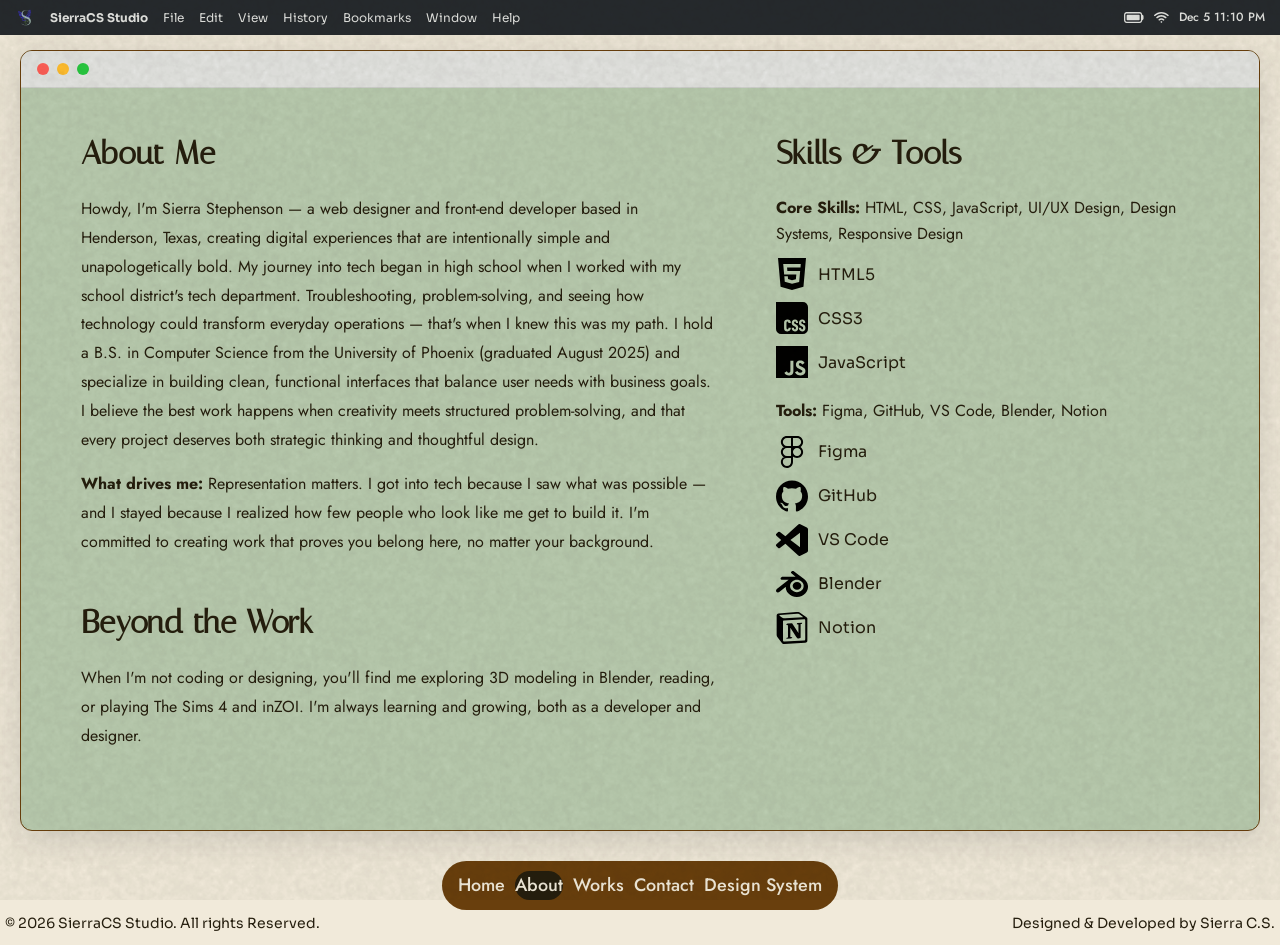
==== about.html @ 652b2f8f "Initial commit: Portfolio Site" ====
<!DOCTYPE html>
<html lang="en">
<head>
    <meta charset="UTF-8">
    <meta name="viewport" content="width=device-width, initial-scale=1.0">
    <title>About Me</title>
    <link rel="icon" type="favicon" href="./assets/images/favicon-fullcolor.svg">
    <link rel="stylesheet" href="./css/global.css">
    <link rel="stylesheet" href="./css/about.css">
</head>
<body>
    <main class="about-main">
        <div class="about-container">
            <div class="about-left">
                <section class="about-me">
                    <h2>About Me</h2>
                    <p>Howdy, I'm Sierra Stephenson — a web designer and front-end developer based in Henderson, Texas, creating 
                        digital experiences that are intentionally simple and unapologetically bold. My journey into tech began in 
                        high school when I worked with my school district's tech department. Troubleshooting, problem-solving, and 
                        seeing how technology could transform everyday operations — that's when I knew this was my path. I hold a 
                        B.S. in Computer Science from the University of Phoenix (graduated August 2025) and specialize in building 
                        clean, functional interfaces that balance user needs with business goals. I believe the best work happens when 
                        creativity meets structured problem-solving, and that every project deserves both strategic thinking and 
                        thoughtful design.</p>
                        <p><strong>What drives me:</strong> Representation matters. I got into tech because I saw what was possible — 
                            and I stayed because I realized how few people who look like me get to build it. I'm committed to creating 
                            work that proves you belong here, no matter your background.</p>
                </section>
                <section class="beyond-work">
                    <h2>Beyond the Work</h2>
                    <p>When I'm not coding or designing, you'll find me exploring 3D modeling in Blender, reading, or playing The 
                        Sims 4 and inZOI. I'm always learning and growing, both as a developer and designer.</p>
                </section>
            </div>
            <div class="about-right">
                <section class="skills-tools">
                    <h2>Skills & Tools</h2>
                    <div class="skills-text">
                        <p><strong>Core Skills:</strong> HTML, CSS, JavaScript, UI/UX Design, Design Systems, Responsive Design</p>
                    </div>
                    <div class="skills-grid">
                        <div class="skill-item">
                            <img src="./assets/images/icons/html5.svg" alt="HTML5">
                            <span>HTML5</span>
                        </div>
                        <div class="skill-item">
                            <img src="./assets/images/icons/css.svg" alt="CSS3">
                            <span>CSS3</span>
                        </div>
                        <div class="skill-item">
                            <img src="./assets/images/icons/javascript.svg" alt="JavaScript">
                            <span>JavaScript</span>
                        </div>
                    </div>
                        <div class="tools-text">
                            <p><strong>Tools:</strong> Figma, GitHub, VS Code, Blender, Notion</p>
                        </div>
                    <div class="skills-grid">
                        <div class="skill-item">
                            <img src="./assets/images/icons/figma.svg" alt="Figma">
                            <span>Figma</span>
                        </div>
                        <div class="skill-item">
                            <img src="./assets/images/icons/github.svg" alt="GitHub">
                            <span>GitHub</span>
                        </div>
                        <div class="skill-item">
                            <img src="./assets/images/icons/vscode.svg" alt="VS Code">
                            <span>VS Code</span>
                        </div>
                        <div class="skill-item">
                            <img src="./assets/images/icons/blender.svg" alt="Blender">
                            <span>Blender</span>
                        </div>
                        <div class="skill-item">
                            <img src="./assets/images/icons/notion.svg" alt="Notion">
                            <span>Notion</span>
                        </div>
                    </div>
                </section>
            </div>
        </div>
    </main>
    <script src="./js/global.js"></script>
    <script src="./js/menu.js"></script>
</body>
</html>
---- css/global.css ----
/* FONT-FACE */
@font-face {
    font-family: 'Italiana';
    src: url('../assets/fonts/italiana-regular.woff2') format('woff2');
    font-weight: normal;
    font-style: normal;
    font-display: swap;
}

@font-face {
    font-family: 'Sora';
    src: url('../assets/fonts/sora-regular.woff2') format('woff2');
    font-weight: 100 900;
    font-style: normal;
    font-display: swap;
}

@font-face {
    font-family: 'Jost';
    src: url('../assets/fonts/jost-regular.woff2') format('woff2');
    font-weight: 100 900;
    font-style: normal;
    font-display: swap;
}

@font-face {
    font-family: 'Jost';
    src: url('../assets/fonts/jost-italic.woff2') format('woff2');
    font-weight: 100 900;
    font-style: italic;
    font-display: swap;
}

/* Brand Colors*/
:root {
    --Onyx: #262A2E;
    --Mist: #ABBFB8;
    --Matcha: #B9CBAF;
    --Oat: #F1EADA;
    --Eucalyptus: #3E5034;
    --Pine: #40534C;
    --Cedar: #693F0D;
    --Espresso: #251E0E;
    --Ash: #E3E4E1;

}

/* GLOBAL STYLES */
* {
    margin: 0;
    padding: 0;
    box-sizing: border-box;
}

body {
    font-family: 'Sora', sans-serif;
    background-color: var(--Oat);
    color: var(--Espresso);
    line-height: 1.6;
    -webkit-font-smoothing: antialiased;
    opacity: 1;
}

body::after {
    content: '';
    position: fixed;
    top: 0;
    left: 0;
    width: 100%;
    height: 100%;
    background-image: url('../assets/images/Noise.png');
    background-repeat: repeat;
    opacity: 0.6;
    pointer-events: none;
    z-index: 9998;
}

/* SHARED COMPONENT */
/* Menu bar styles (used across all pages) */
.menu-bar {
    position: fixed;
    top: 0;
    left: 0;
    width: 100%;
    height: 35px;
    background-color: var(--Onyx);
    color: var(--Ash);
    padding: 0 15px;
    display: flex;
    justify-content: space-between;
    align-items: center;
    z-index: 1000;
}

.menu-logo {
    height: 20px;
    width: 20px;
    object-fit: contain;
}

.menu-icon {
    height: 20px;
    width: 20px;
    object-fit: contain;
}

.wifi-menu-icon {
    height: 15px;
    width: 15px;
    object-fit: contain;
}

.menu-left {
    display: flex;
    align-items: center;
    gap: 15px;
    font-size: 12px;
}

.menu-text {
    font-weight: bold;
}

.menu-right {
    display: flex;
    align-items: center;
    gap: 10px;
}

.date-time {
    font-family: 'Jost';
    font-weight: 500;
    font-size: 12px;
}

/* Sleep Overlay styling */
.sleep-overlay {
    opacity: 0;
    pointer-events: none;
    position: fixed;
    width: 100%;
    height: 100%;
    background-color: var(--Onyx);
    z-index: 9999;
    transition: opacity 400ms linear;
}

/* Logo Menu */
.logo-menu {
    position: fixed;
    top: 35px;
    left: 15px;
    display: none;
    background-color: var(--Espresso);
    border: solid 2px var(--Cedar);
    border-radius: 10px;
    width: 206px;
    margin-top: 4px;
    margin-left: 2px;
    opacity: 0.9;
    padding: 6px;
}
.logo-menu.active {
    display: block;
}

.menu-item {
    display: block;
    width: 100%;
    text-align: left;
    border: none;
    padding: 4px 8px;
    font-family: 'Jost';
    background: transparent;
    color: var(--Oat);
    font-weight: 400;
    font-size: 12px;
}

.menu-item:hover {
    background-color: var(--Cedar);
    border-radius: 5px;
    cursor: pointer;
}

.menu-group {
    width: 100%;
}

.menu-divider {
    width: auto;
    height: .50px;
    background-color: var(--Oat);
    margin: 0 8px;
}

/* About This Website */
.about-backdrop {
    opacity: 0;
    background-color: var(--Espresso);
    width: 100%;
    height: 100%;
    position: fixed;
    pointer-events: none;
    z-index: 2000;
    transition: opacity 400ms linear;
}

.about-modal {
    position: fixed;
    top: 50%;
    left: 50%;
    transform: translate(-50%, -50%);
    background-color: var(--Espresso);
    border-radius: 10px;
    width: 388px;
    z-index: 3000;
    opacity: 0;
    pointer-events: none;
    border: solid 2px var(--Cedar);
    padding: 10px;
    font-family: 'Jost';
}

#primaryLogo {
    display: block;
    margin: 0 auto;
    width: 100px;
    height: 100px;
}

.about-menu {
    text-align: center;
    margin-bottom: 20px;
}

.about-buttons {
    display: flex;
    align-items: center;
    gap: 6px;
    padding: 2px;
    margin: 2px;
}
.about-buttons button {
    width: 14px;
    height: 14px;
    border-radius: 50%;
    border: none;
    cursor: pointer;
}
#closeAbout {
    background-color: var(--Cedar);
    color: var(--Oat);
    font-weight: 700;
    font-size: 10px;
    text-align: center;
}

.decorative-button {
    background-color: var(--Eucalyptus);
}

#websiteName, #versionInfo, #type, #version, #year, #frameworks, #status, #rights {
    color: var(--Oat);
}

#websiteName {
    font-weight: 600;
    font-size: 24px;
}

.about-item {
    color: var(--Oat);
}

.website-stats {
    text-align: left;
    padding-left: 15px;
    font-size: 16px;
}
.website-stats p {
    margin-bottom: 8px;
}

#rights {
    font-size: 14px;
}

/* Footer and Navigation Styling */
.footer-nav {
    width: 100%;
    padding: 10px 5px;
    background: transparent;
}

.main-nav {
    background-color: var(--Cedar);
    border-radius: 50px;
    display: flex;
    gap: 10px;
    padding: 10px 16px;
    width: fit-content;
    margin: 0 auto;
    margin-bottom: 2px;
}
.main-nav a {
    color: var(--Oat);
    text-decoration: none;
    font-family: 'Jost';
    font-weight: 500;
    font-size: 18px;
}
.main-nav a.active {
    background-color: var(--Espresso);
    border-radius: 50px;

}

.footer-bottom {
    display: flex;
    justify-content: space-between;
    font-family: 'Sora';
    font-weight: 400;
    font-size: 14px;
}


/* App Window Styling */
.app-window {
    background-color: var(--Matcha);
    border-radius: 12px;
    box-shadow: 0 8px 32px rgba(38, 42, 46, 0.15);
    margin: 50px 20px 20px 20px;
    overflow: hidden;
    flex: 1;
    border: 1px solid var(--Cedar);
}

.window-controls {
    display: flex;
    align-items: center;
    gap: 8px;
    padding: 12px 16px;
    background-color: var(--Ash);
    border-bottom: 1px solid rgba(38, 42, 46, 0.1);
}

.window-btn {
    width: 12px;
    height: 12px;
    border-radius: 50%;
    border: none;
    cursor: default;
}

.close-btn {
    background-color: #ff5f57;
}
.minimize-btn {
    background-color: #febc2e;
}
.maximize-btn {
    background-color: #28c840;
}

.window-content {
    padding: 0;
    overflow-y: auto;
}
---- css/about.css ----
/* FONT-FACE */
@font-face {
    font-family: 'Italiana';
    src: url('../assets/fonts/italiana-regular.woff2') format('woff2');
    font-weight: normal;
    font-style: normal;
    font-display: swap;
}

@font-face {
    font-family: 'Sora';
    src: url('../assets/fonts/sora-regular.woff2') format('woff2');
    font-weight: 100 900;
    font-style: normal;
    font-display: swap;
}

@font-face {
    font-family: 'Jost';
    src: url('../assets/fonts/jost-regular.woff2') format('woff2');
    font-weight: 100 900;
    font-style: normal;
    font-display: swap;
}

@font-face {
    font-family: 'Jost';
    src: url('../assets/fonts/jost-italic.woff2') format('woff2');
    font-weight: 100 900;
    font-style: italic;
    font-display: swap;
}

/* Brand Colors*/
:root {
    --Onyx: #262A2E;
    --Mist: #ABBFB8;
    --Matcha: #B9CBAF;
    --Oat: #F1EADA;
    --Eucalyptus: #3E5034;
    --Pine: #40534C;
    --Cedar: #693F0D;
    --Espresso: #251E0E;
    --Ash: #E3E4E1;

}

body {
    min-height: 100vh;
    display: flex;
    flex-direction: column;
}

main {
    flex: 1;
}

/* About Info Styling */
.about-main {
    padding: 40px 60px;
    min-height: 80vh;
}

.about-container {
    display: flex;
    gap: 60px;
    width: 100%;
}

.about-left {
    flex: 1.5;
}
.about-right {
    flex: 1;
}

/* Skills & Tools */
.skill-item {
    display: flex;
    align-items: center;
    gap: 10px;
}

.skill-item img {
    width: 32px;
    height: 32px;
}

.skills-grid {
    display: flex;
    flex-direction: column;
    gap: 12px;
    margin-bottom: 20px;
}

/* Section Spacing */
.about-me, .beyond-work {
    margin-bottom: 40px;
}

.skills-text, .tools-text {
    margin-bottom: 12px;
}

/* Headings & Body Styling */
.about-me h2, .skills-tools h2, .beyond-work h2 {
    font-family: 'Italiana', serif;
    font-size: 2rem;
    color: var(--Espresso);
    margin-bottom: 16px;
}

.about-me p, .beyond-work p {
    font-family: 'Jost', sans-serif;
    font-size: 16px;
    line-height: 1.8;
    color: var(--Espresso);
    margin-bottom: 16px;
}

.skills-text p, .tools-text p {
    font-family: 'Jost', sans-serif;
    font-size: 16px;
    color: var(--Espresso);
    margin-bottom: 12px;
}
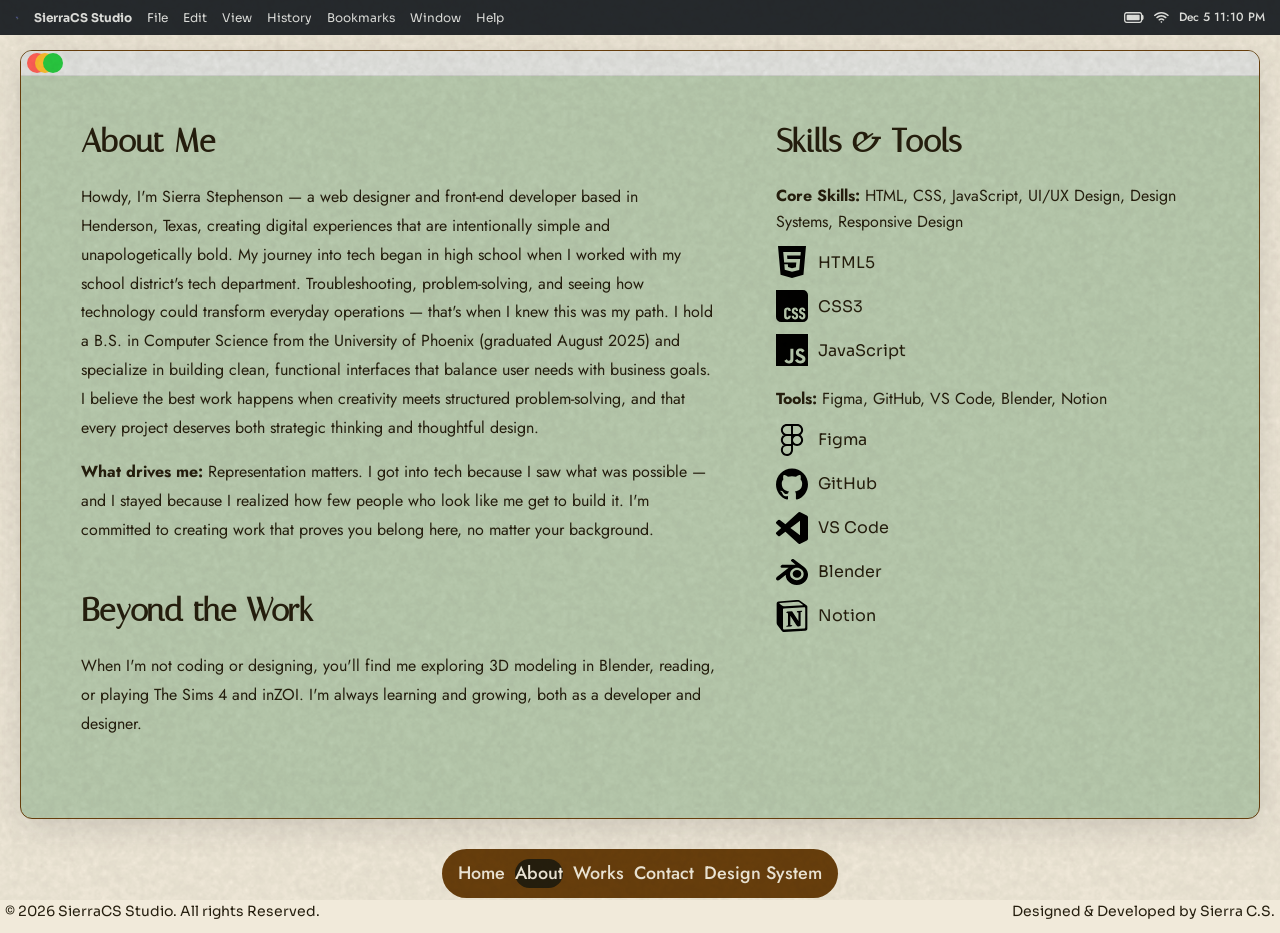
==== commit 32a3116c: "Improve Lighthouse scores: WebP images, WebM video, aria-labals, touch targets, meta descriptions" ====
--- a/about.html
+++ b/about.html
@@ -3,6 +3,7 @@
 <head>
     <meta charset="UTF-8">
     <meta name="viewport" content="width=device-width, initial-scale=1.0">
+    <meta name="description" content="Learn about Sierra Stephenson — a front-end developer and designer based in Henderson, Texas, building intentionally simple but unapologetically bold digital experiences.">
     <title>About Me</title>
     <link rel="icon" type="favicon" href="./assets/images/favicon-fullcolor.svg">
     <link rel="stylesheet" href="./css/global.css">
--- a/css/global.css
+++ b/css/global.css
@@ -159,8 +159,23 @@
     margin-left: 2px;
     opacity: 0.9;
     padding: 6px;
+    z-index: 1001;
 }
 .logo-menu.active {
+    display: block;
+}
+
+.logo-menu-backdrop {
+    display: none;
+    position: fixed;
+    top: 0;
+    left: 0;
+    width: 100%;
+    height: 100%;
+    background: rgba(38, 42, 46, 0.3);
+    z-index: 999;
+}
+.logo-menu-backdrop.active {
     display: block;
 }
 
@@ -366,4 +381,94 @@
 .window-content {
     padding: 0;
     overflow-y: auto;
+}
+
+/* Mobile Sizing */
+/* Tablet */
+@media (max-width: 768px) {
+    .menu-left {
+        gap: 10px;
+    }
+    .menu-subtext {
+        display: none;
+    }
+    .about-modal {
+        width: 340px;
+    }
+    .main-nav {
+        gap: 6px;
+        padding: 8px 12px;
+    }
+    .main-nav a {
+        font-size: 15px;
+    }
+    .app-window {
+        margin: 45px 12px 12px 12px;
+    }
+}
+
+/* Phone */
+@media (max-width: 480px) {
+    .menu-bar {
+        padding: 0 10px;
+    }
+    .menu-left {
+        gap: 8px;
+    }
+    .menu-text {
+        font-size: 11px;
+    }
+    .menu-right {
+        gap: 6px;
+    }
+    .date-time {
+        font-size: 10px;
+    }
+    .about-modal {
+        width: 90%;
+        max-width: 320px;
+        padding: 16px;
+    }
+    .website-stats {
+        font-size: 14px;
+    }
+    .main-nav {
+        gap: 4px;
+        padding: 6px 10px;
+        flex-wrap: wrap;
+        justify-content: center;
+    }
+    .main-nav a {
+        font-size: 13px;
+    }
+    .footer-bottom {
+        flex-direction: column;
+        gap: 4px;
+        text-align: center;
+        font-size: 11px;
+    }
+    .app-window {
+        margin: 42px 8px 8px 8px;
+    }
+    .logo-menu {
+        width: 180px;
+        font-size: 11px;
+    }
+}
+
+/* Touch target sizing for accessibility */
+.window-btn {
+    position: relative;
+    padding: 10px;
+    margin: -10px;
+}
+
+.modal-close {
+    padding: 12px;
+    margin: -12px;
+}
+
+.menu-logo {
+    padding: 8px;
+    margin: -8px;
 }
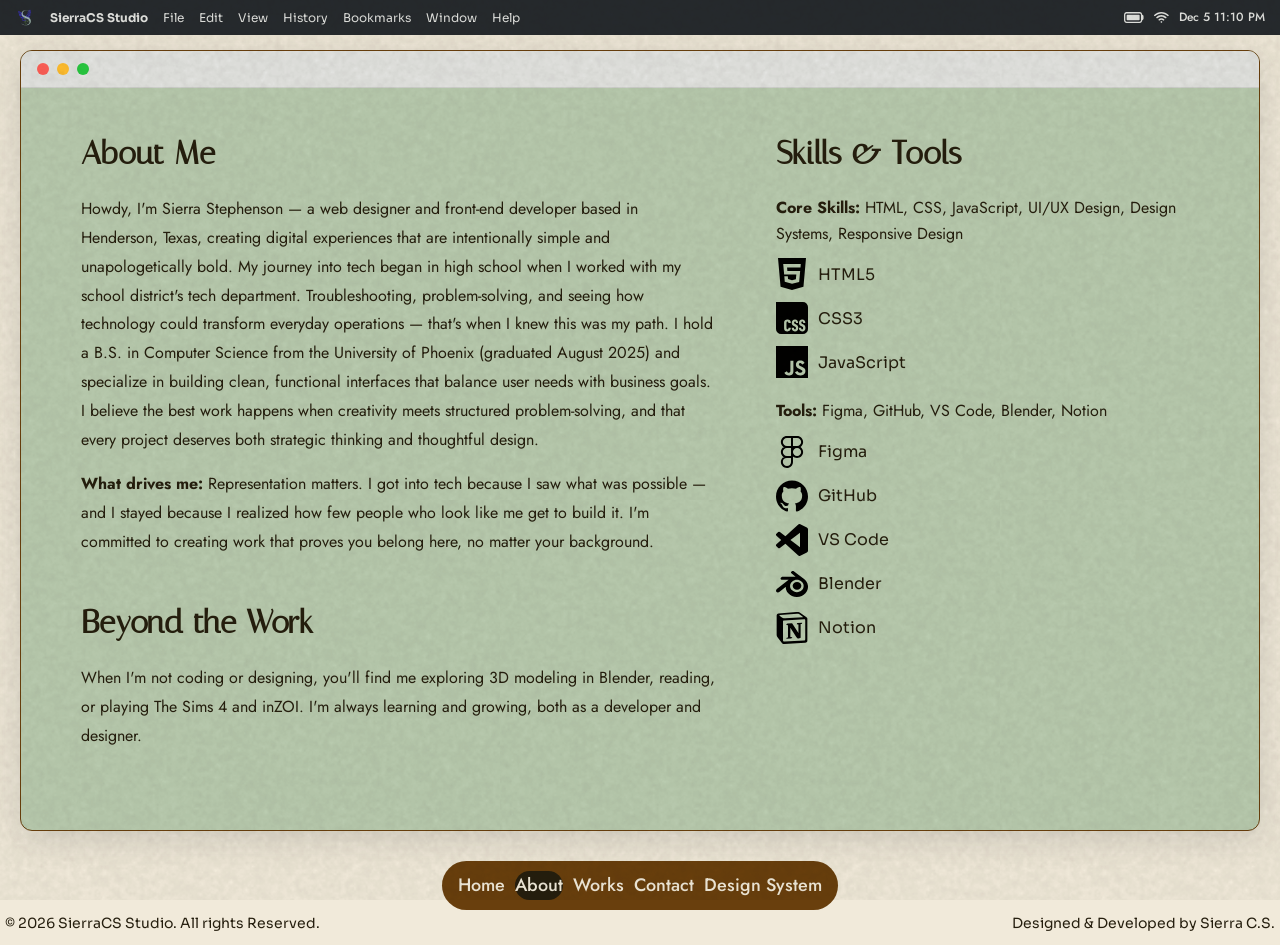
==== commit 8ca40baf: "Improve Lighthouse scores: WebP images, WebM/compressed MP4 video, aria-labels, touch targets, meta " ====
--- a/about.html
+++ b/about.html
@@ -1,35 +1,48 @@
 <!DOCTYPE html>
 <html lang="en">
+
 <head>
     <meta charset="UTF-8">
     <meta name="viewport" content="width=device-width, initial-scale=1.0">
-    <meta name="description" content="Learn about Sierra Stephenson — a front-end developer and designer based in Henderson, Texas, building intentionally simple but unapologetically bold digital experiences.">
+    <meta name="description"
+        content="Learn about Sierra Stephenson — a front-end developer and designer based in Henderson, Texas, building intentionally simple but unapologetically bold digital experiences.">
     <title>About Me</title>
     <link rel="icon" type="favicon" href="./assets/images/favicon-fullcolor.svg">
     <link rel="stylesheet" href="./css/global.css">
     <link rel="stylesheet" href="./css/about.css">
 </head>
+
 <body>
     <main class="about-main">
         <div class="about-container">
             <div class="about-left">
                 <section class="about-me">
                     <h2>About Me</h2>
-                    <p>Howdy, I'm Sierra Stephenson — a web designer and front-end developer based in Henderson, Texas, creating 
-                        digital experiences that are intentionally simple and unapologetically bold. My journey into tech began in 
-                        high school when I worked with my school district's tech department. Troubleshooting, problem-solving, and 
-                        seeing how technology could transform everyday operations — that's when I knew this was my path. I hold a 
-                        B.S. in Computer Science from the University of Phoenix (graduated August 2025) and specialize in building 
-                        clean, functional interfaces that balance user needs with business goals. I believe the best work happens when 
-                        creativity meets structured problem-solving, and that every project deserves both strategic thinking and 
+                    <p>Howdy, I'm Sierra Stephenson — a web designer and front-end developer based in Henderson, Texas,
+                        creating
+                        digital experiences that are intentionally simple and unapologetically bold. My journey into
+                        tech began in
+                        high school when I worked with my school district's tech department. Troubleshooting,
+                        problem-solving, and
+                        seeing how technology could transform everyday operations — that's when I knew this was my path.
+                        I hold a
+                        B.S. in Computer Science from the University of Phoenix (graduated August 2025) and specialize
+                        in building
+                        clean, functional interfaces that balance user needs with business goals. I believe the best
+                        work happens when
+                        creativity meets structured problem-solving, and that every project deserves both strategic
+                        thinking and
                         thoughtful design.</p>
-                        <p><strong>What drives me:</strong> Representation matters. I got into tech because I saw what was possible — 
-                            and I stayed because I realized how few people who look like me get to build it. I'm committed to creating 
-                            work that proves you belong here, no matter your background.</p>
+                    <p><strong>What drives me:</strong> Representation matters. I got into tech because I saw what was
+                        possible —
+                        and I stayed because I realized how few people who look like me get to build it. I'm committed
+                        to creating
+                        work that proves you belong here, no matter your background.</p>
                 </section>
                 <section class="beyond-work">
                     <h2>Beyond the Work</h2>
-                    <p>When I'm not coding or designing, you'll find me exploring 3D modeling in Blender, reading, or playing The 
+                    <p>When I'm not coding or designing, you'll find me exploring 3D modeling in Blender, reading, or
+                        playing The
                         Sims 4 and inZOI. I'm always learning and growing, both as a developer and designer.</p>
                 </section>
             </div>
@@ -37,7 +50,8 @@
                 <section class="skills-tools">
                     <h2>Skills & Tools</h2>
                     <div class="skills-text">
-                        <p><strong>Core Skills:</strong> HTML, CSS, JavaScript, UI/UX Design, Design Systems, Responsive Design</p>
+                        <p><strong>Core Skills:</strong> HTML, CSS, JavaScript, UI/UX Design, Design Systems, Responsive
+                            Design</p>
                     </div>
                     <div class="skills-grid">
                         <div class="skill-item">
@@ -53,9 +67,9 @@
                             <span>JavaScript</span>
                         </div>
                     </div>
-                        <div class="tools-text">
-                            <p><strong>Tools:</strong> Figma, GitHub, VS Code, Blender, Notion</p>
-                        </div>
+                    <div class="tools-text">
+                        <p><strong>Tools:</strong> Figma, GitHub, VS Code, Blender, Notion</p>
+                    </div>
                     <div class="skills-grid">
                         <div class="skill-item">
                             <img src="./assets/images/icons/figma.svg" alt="Figma">
@@ -85,4 +99,5 @@
     <script src="./js/global.js"></script>
     <script src="./js/menu.js"></script>
 </body>
+
 </html>
--- a/css/global.css
+++ b/css/global.css
@@ -161,6 +161,7 @@
     padding: 6px;
     z-index: 1001;
 }
+
 .logo-menu.active {
     display: block;
 }
@@ -175,6 +176,7 @@
     background: rgba(38, 42, 46, 0.3);
     z-index: 999;
 }
+
 .logo-menu-backdrop.active {
     display: block;
 }
@@ -256,6 +258,7 @@
     padding: 2px;
     margin: 2px;
 }
+
 .about-buttons button {
     width: 14px;
     height: 14px;
@@ -263,6 +266,7 @@
     border: none;
     cursor: pointer;
 }
+
 #closeAbout {
     background-color: var(--Cedar);
     color: var(--Oat);
@@ -275,7 +279,14 @@
     background-color: var(--Eucalyptus);
 }
 
-#websiteName, #versionInfo, #type, #version, #year, #frameworks, #status, #rights {
+#websiteName,
+#versionInfo,
+#type,
+#version,
+#year,
+#frameworks,
+#status,
+#rights {
     color: var(--Oat);
 }
 
@@ -293,6 +304,7 @@
     padding-left: 15px;
     font-size: 16px;
 }
+
 .website-stats p {
     margin-bottom: 8px;
 }
@@ -318,6 +330,7 @@
     margin: 0 auto;
     margin-bottom: 2px;
 }
+
 .main-nav a {
     color: var(--Oat);
     text-decoration: none;
@@ -325,6 +338,7 @@
     font-weight: 500;
     font-size: 18px;
 }
+
 .main-nav a.active {
     background-color: var(--Espresso);
     border-radius: 50px;
@@ -371,9 +385,11 @@
 .close-btn {
     background-color: #ff5f57;
 }
+
 .minimize-btn {
     background-color: #febc2e;
 }
+
 .maximize-btn {
     background-color: #28c840;
 }
@@ -389,21 +405,42 @@
     .menu-left {
         gap: 10px;
     }
+
     .menu-subtext {
         display: none;
     }
+
     .about-modal {
         width: 340px;
     }
+
     .main-nav {
         gap: 6px;
         padding: 8px 12px;
     }
+
     .main-nav a {
         font-size: 15px;
     }
+
     .app-window {
         margin: 45px 12px 12px 12px;
+    }
+
+    .window-btn {
+        position: relative;
+        padding: 10px;
+        margin: -10px;
+    }
+
+    .modal-close {
+        padding: 12px;
+        margin: -12px;
+    }
+
+    .menu-logo {
+        padding: 8px;
+        margin: -8px;
     }
 }
 
@@ -412,63 +449,57 @@
     .menu-bar {
         padding: 0 10px;
     }
+
     .menu-left {
         gap: 8px;
     }
+
     .menu-text {
         font-size: 11px;
     }
+
     .menu-right {
         gap: 6px;
     }
+
     .date-time {
         font-size: 10px;
     }
+
     .about-modal {
         width: 90%;
         max-width: 320px;
         padding: 16px;
     }
+
     .website-stats {
         font-size: 14px;
     }
+
     .main-nav {
         gap: 4px;
         padding: 6px 10px;
         flex-wrap: wrap;
         justify-content: center;
     }
+
     .main-nav a {
         font-size: 13px;
     }
+
     .footer-bottom {
         flex-direction: column;
         gap: 4px;
         text-align: center;
         font-size: 11px;
     }
+
     .app-window {
         margin: 42px 8px 8px 8px;
     }
+
     .logo-menu {
         width: 180px;
         font-size: 11px;
     }
-}
-
-/* Touch target sizing for accessibility */
-.window-btn {
-    position: relative;
-    padding: 10px;
-    margin: -10px;
-}
-
-.modal-close {
-    padding: 12px;
-    margin: -12px;
-}
-
-.menu-logo {
-    padding: 8px;
-    margin: -8px;
 }
--- a/css/about.css
+++ b/css/about.css
@@ -70,6 +70,7 @@
 .about-left {
     flex: 1.5;
 }
+
 .about-right {
     flex: 1;
 }
@@ -94,23 +95,28 @@
 }
 
 /* Section Spacing */
-.about-me, .beyond-work {
+.about-me,
+.beyond-work {
     margin-bottom: 40px;
 }
 
-.skills-text, .tools-text {
+.skills-text,
+.tools-text {
     margin-bottom: 12px;
 }
 
 /* Headings & Body Styling */
-.about-me h2, .skills-tools h2, .beyond-work h2 {
+.about-me h2,
+.skills-tools h2,
+.beyond-work h2 {
     font-family: 'Italiana', serif;
     font-size: 2rem;
     color: var(--Espresso);
     margin-bottom: 16px;
 }
 
-.about-me p, .beyond-work p {
+.about-me p,
+.beyond-work p {
     font-family: 'Jost', sans-serif;
     font-size: 16px;
     line-height: 1.8;
@@ -118,7 +124,8 @@
     margin-bottom: 16px;
 }
 
-.skills-text p, .tools-text p {
+.skills-text p,
+.tools-text p {
     font-family: 'Jost', sans-serif;
     font-size: 16px;
     color: var(--Espresso);
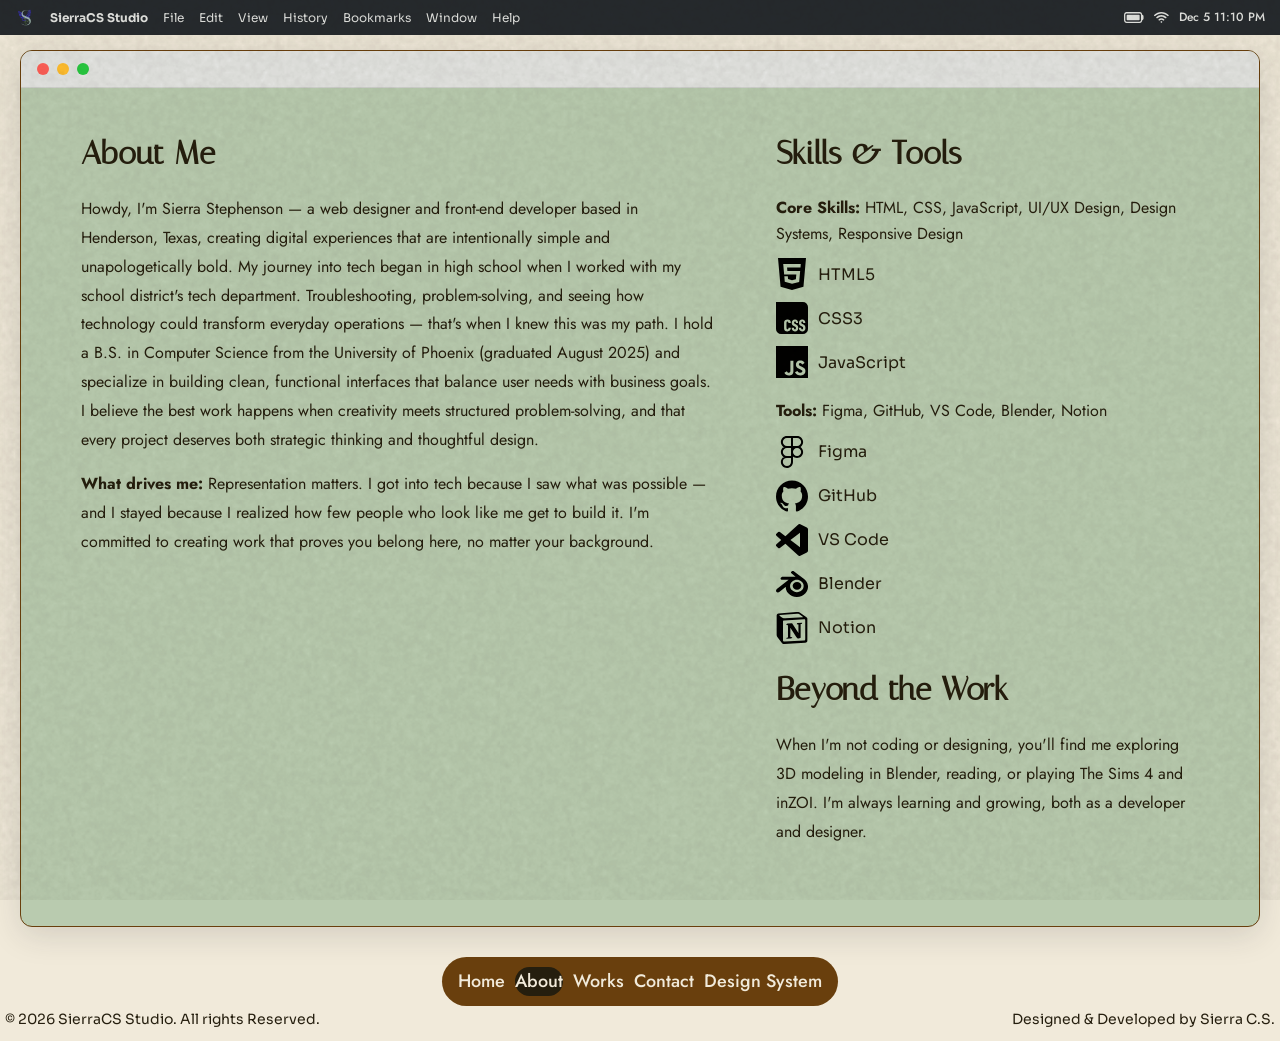
==== commit e129f307: "Responsive design overhaul: fix About/Contact/Home layouts, Lighthouse accessibility and performance" ====
--- a/about.html
+++ b/about.html
@@ -38,12 +38,6 @@
                         and I stayed because I realized how few people who look like me get to build it. I'm committed
                         to creating
                         work that proves you belong here, no matter your background.</p>
-                </section>
-                <section class="beyond-work">
-                    <h2>Beyond the Work</h2>
-                    <p>When I'm not coding or designing, you'll find me exploring 3D modeling in Blender, reading, or
-                        playing The
-                        Sims 4 and inZOI. I'm always learning and growing, both as a developer and designer.</p>
                 </section>
             </div>
             <div class="about-right">
@@ -93,10 +87,15 @@
                         </div>
                     </div>
                 </section>
+                <section class="beyond-work">
+                    <h2>Beyond the Work</h2>
+                    <p>When I'm not coding or designing, you'll find me exploring 3D modeling in Blender, reading, or
+                        playing The
+                        Sims 4 and inZOI. I'm always learning and growing, both as a developer and designer.</p>
+                </section>
             </div>
         </div>
     </main>
-    <script src="./js/global.js"></script>
     <script src="./js/menu.js"></script>
 </body>
 
--- a/css/global.css
+++ b/css/global.css
@@ -401,7 +401,7 @@
 
 /* Mobile Sizing */
 /* Tablet */
-@media (max-width: 768px) {
+@media (max-width: 900px) {
     .menu-left {
         gap: 10px;
     }
@@ -427,22 +427,52 @@
         margin: 45px 12px 12px 12px;
     }
 
-    .window-btn {
+    .modal-close {
+        min-width: 44px;
+        min-height: 44px;
+        display: flex;
+        align-items: center;
+        justify-content: center;
+    }
+
+    .menu-logo {
         position: relative;
-        padding: 10px;
-        margin: -10px;
-    }
-
-    .modal-close {
-        padding: 12px;
-        margin: -12px;
-    }
-
-    .menu-logo {
-        padding: 8px;
-        margin: -8px;
-    }
-}
+    }
+
+    .menu-logo::after {
+        content: '';
+        position: absolute;
+        top: 50%;
+        left: 50%;
+        transform: translate(-50%, -50%);
+        width: 44px;
+        height: 44px;
+    }
+
+    .hero h1 {
+        font-size: 56px;
+    }
+
+    .bitmoji {
+        height: 70px;
+    }
+
+    .hero-render {
+        height: 70px;
+        width: 70px;
+    }
+
+    .hero-line-one, .hero-line-two {
+        gap: 12px;
+        flex-wrap: wrap;
+    }
+
+    .home-main {
+        padding: 90px 30px 50px 30px;
+    }
+}
+
+
 
 /* Phone */
 @media (max-width: 480px) {
--- a/css/about.css
+++ b/css/about.css
@@ -29,20 +29,6 @@
     font-weight: 100 900;
     font-style: italic;
     font-display: swap;
-}
-
-/* Brand Colors*/
-:root {
-    --Onyx: #262A2E;
-    --Mist: #ABBFB8;
-    --Matcha: #B9CBAF;
-    --Oat: #F1EADA;
-    --Eucalyptus: #3E5034;
-    --Pine: #40534C;
-    --Cedar: #693F0D;
-    --Espresso: #251E0E;
-    --Ash: #E3E4E1;
-
 }
 
 body {
@@ -130,4 +116,29 @@
     font-size: 16px;
     color: var(--Espresso);
     margin-bottom: 12px;
+}
+
+/* Responsiveness*/
+@media (max-width: 900px) {
+    .about-main {
+        padding: 30px 30px;
+    }
+}
+
+@media (max-width: 480px) {
+    .about-main {
+        padding: 24px 16px;
+        min-height: auto;
+    }
+    
+    .about-container {
+        display: flex;
+        flex-direction: column;
+        gap: 24px;
+    }
+
+    .about-left,
+    .about-right {
+        width: 100%;
+    }
 }
